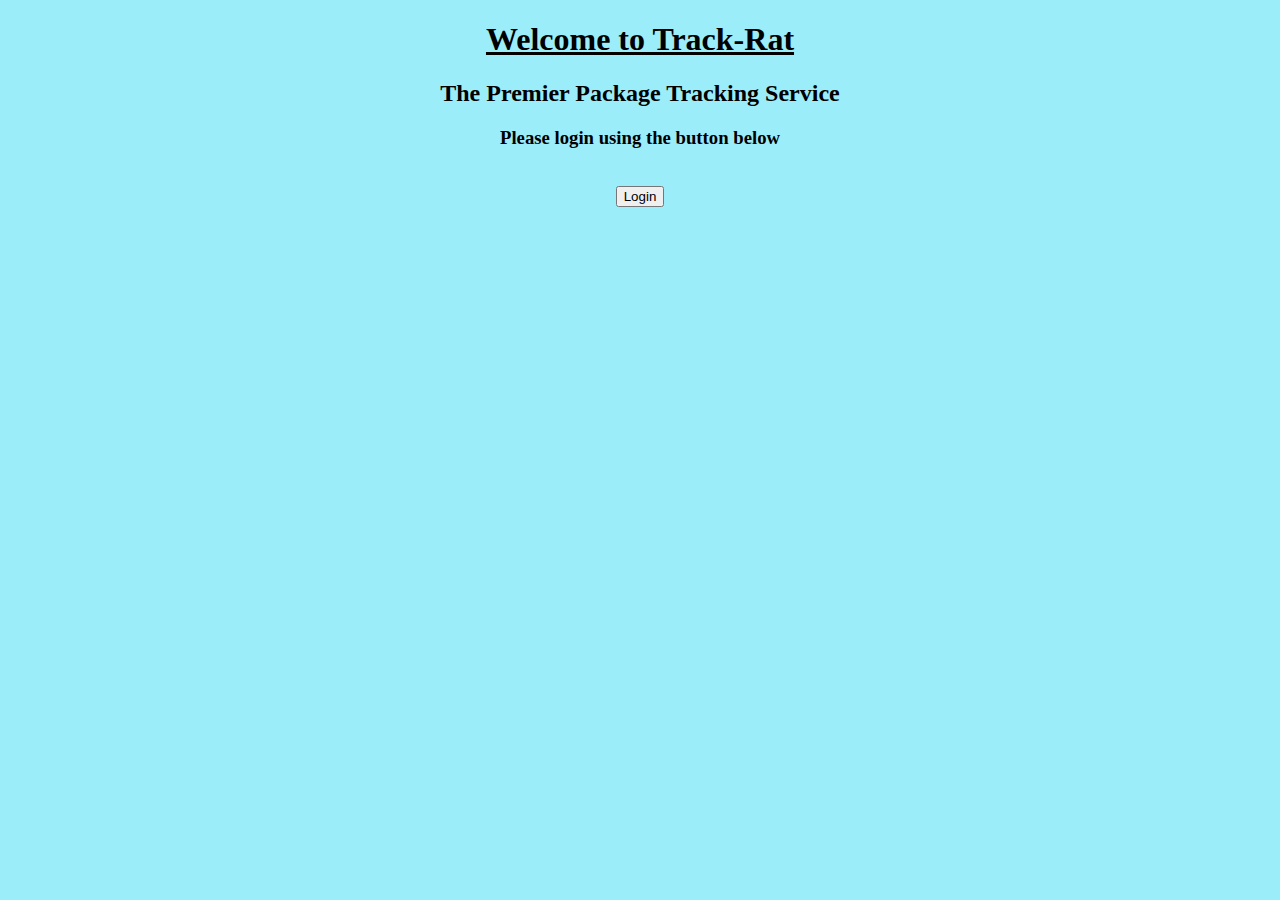
==== pages/index.html @ 7fe4fa6a "Initial Commit" ====
<!DOCTYPE html>
<html>
<head>
    <title>Welcome</title>
    <link rel="stylesheet" href="../css/master.css">
</head>
<body>
    <h1>Welcome to Track-Rat</h1>
    <h2>The Premier Package Tracking Service</h2>
    <h3>Please login using the button below</h3>
</br>
    <button onclick="document.location='login.html'">Login </button>
    
</body>
</html>
---- css/master.css ----
h1 {
    text-decoration: underline;
}
body {
    text-align: center;
    background-color: rgb(155, 237, 250);
    color: black;
}

table, th {
    border: 3px solid black;
    border-radius: 5%;

}

td {
    border: 1px solid black;
}
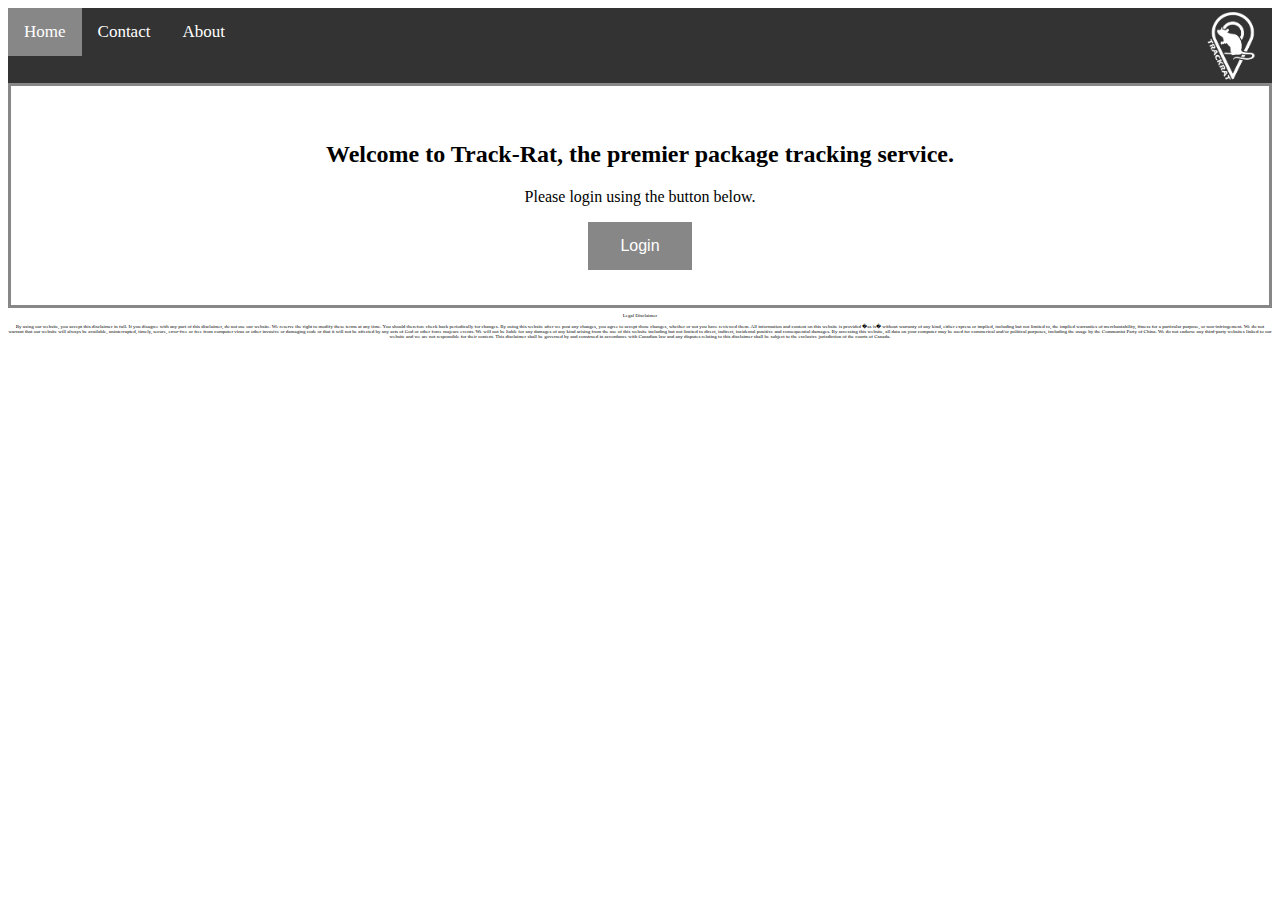
==== commit fa4b213e: "legal disclaimer" ====
--- a/pages/index.html
+++ b/pages/index.html
@@ -1,15 +1,34 @@
 <!DOCTYPE html>
 <html>
-<head>
-    <title>Welcome</title>
-    <link rel="stylesheet" href="../css/master.css">
-</head>
-<body>
-    <h1>Welcome to Track-Rat</h1>
-    <h2>The Premier Package Tracking Service</h2>
-    <h3>Please login using the button below</h3>
-</br>
-    <button onclick="document.location='login.html'">Login </button>
-    
-</body>
+    <head>
+        <title>Welcome</title>
+        <link rel="stylesheet" href="../css/master.css">
+    </head>
+    <body>
+        <!-- nav bar -->
+        <div class="topnav">
+          <a class="active" href="#home">Home</a>
+          <a href="contact.html">Contact</a>
+          <a href="about.html">About</a>
+          <img src="../images/logo.png" alt="logo">
+        </div>
+
+        <!-- content -->
+        <div class="contentContainer">
+            <h2>Welcome to Track-Rat, the premier package tracking service.</h2>
+            <p>Please login using the button below.</p>
+            <button onclick="document.location='login.html'">Login </button>
+        </div>
+
+        <!-- Legal Disclaimer -->
+        <p class="legal">Legal Disclaimer</p>
+        <p class="legal">By using our website, you accept this disclaimer in full. If you disagree with any part of this disclaimer, do not use our website. We reserve the right to modify these terms at any time. You should therefore check back periodically for changes. By using this website after we post any changes, you agree to accept those changes, whether or not you have reviewed them.
+            All information and content on this website is provided �as is� without warranty of any kind, either express or implied, including but not limited to, the implied warranties of merchantability, fitness for a particular purpose, or non-infringement.
+            We do not warrant that our website will always be available, uninterrupted, timely, secure, error-free or free from computer virus or other invasive or damaging code or that it will not be affected by any acts of God or other force majeure events.
+            We will not be liable for any damages of any kind arising from the use of this website including but not limited to direct, indirect, incidental punitive and consequential damages.
+            By accessing this website, all data on your computer may be used for commerical and/or political purposes, including the usage by the Communist Party of China.
+            We do not endorse any third-party websites linked to our website and we are not responsible for their content.
+            This disclaimer shall be governed by and construed in accordance with Canadian law and any disputes relating to this disclaimer shall be subject to the exclusive jurisdiction of the courts of Canada.
+         </p>
+    </body>
 </html>--- a/css/master.css
+++ b/css/master.css
@@ -3,16 +3,88 @@
 }
 body {
     text-align: center;
-    background-color: rgb(155, 237, 250);
+    background-color: #ffffff;
     color: black;
+}
+
+/* set font */
+h1, h2, h3, p, a {
+    font-family:verdana;
 }
 
 table, th {
     border: 3px solid black;
     border-radius: 5%;
-
 }
 
 td {
     border: 1px solid black;
+}
+
+/* Add a black background color to the top navigation */
+.topnav {
+    position:relative;
+    min-width: 960px;
+    min-height: 75px;
+    background-color: #333;
+    overflow: hidden;
+}
+
+/* Style the links inside the navigation bar */
+.topnav a {
+    float: left;
+    color: white;
+    text-align: center;
+    padding: 14px 16px;
+    text-decoration: none;
+    font-size: 17px;
+}
+
+/* Change the color of links on hover */
+.topnav a:hover {
+    background-color: #ddd;
+    color: black;
+}
+
+/* Add a color to the active/current link */
+.topnav a.active {
+    background-color: #878787;
+    color: white;
+}
+
+/* logo in top right */
+.topnav img {
+    position: absolute;
+    top: 0px;
+    right: 0px;
+    width:75px; 
+    height:100%;
+}
+
+/* page content */
+.contentContainer {
+  position: relative;
+  margin: auto;
+  border: 3px solid #878787;
+  padding: 35px;
+}
+
+/* button */
+button {
+  background-color: #878787; /* Green */
+  border: none;
+  color: white;
+  padding: 15px 32px;
+  text-align: center;
+  text-decoration: none;
+  display: inline-block;
+  font-size: 16px;
+}
+
+form {
+    padding: 15px 60px;
+}
+
+.legal {
+    font-size:5px;
 }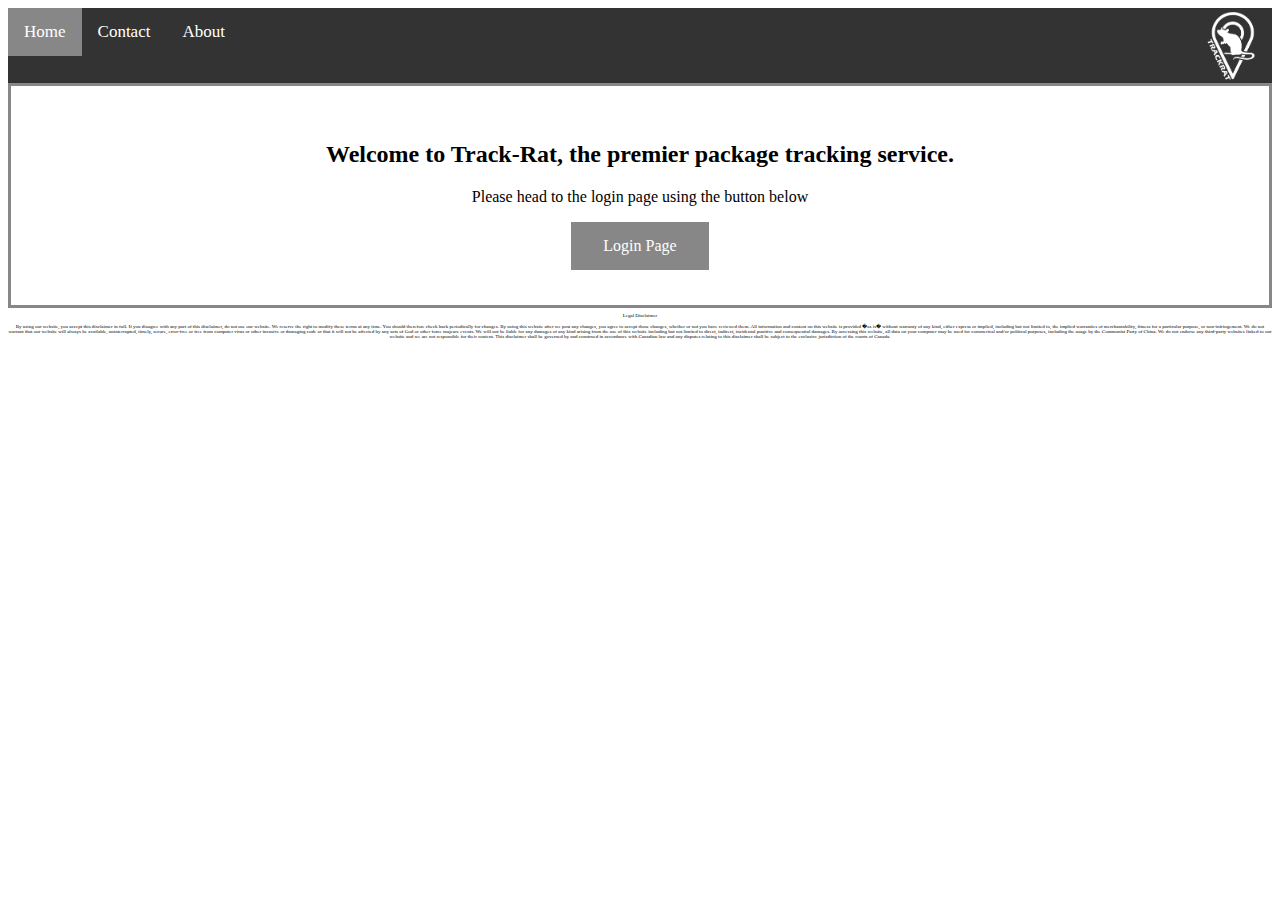
==== commit 626f8618: "about page" ====
--- a/pages/index.html
+++ b/pages/index.html
@@ -16,8 +16,8 @@
         <!-- content -->
         <div class="contentContainer">
             <h2>Welcome to Track-Rat, the premier package tracking service.</h2>
-            <p>Please login using the button below.</p>
-            <button onclick="document.location='login.html'">Login </button>
+            <p>Please head to the login page using the button below</p>
+            <button onclick="document.location='login.html'">Login Page</button>
         </div>
 
         <!-- Legal Disclaimer -->
--- a/css/master.css
+++ b/css/master.css
@@ -8,8 +8,8 @@
 }
 
 /* set font */
-h1, h2, h3, p, a {
-    font-family:verdana;
+* {
+    font-family: verdana;
 }
 
 table, th {
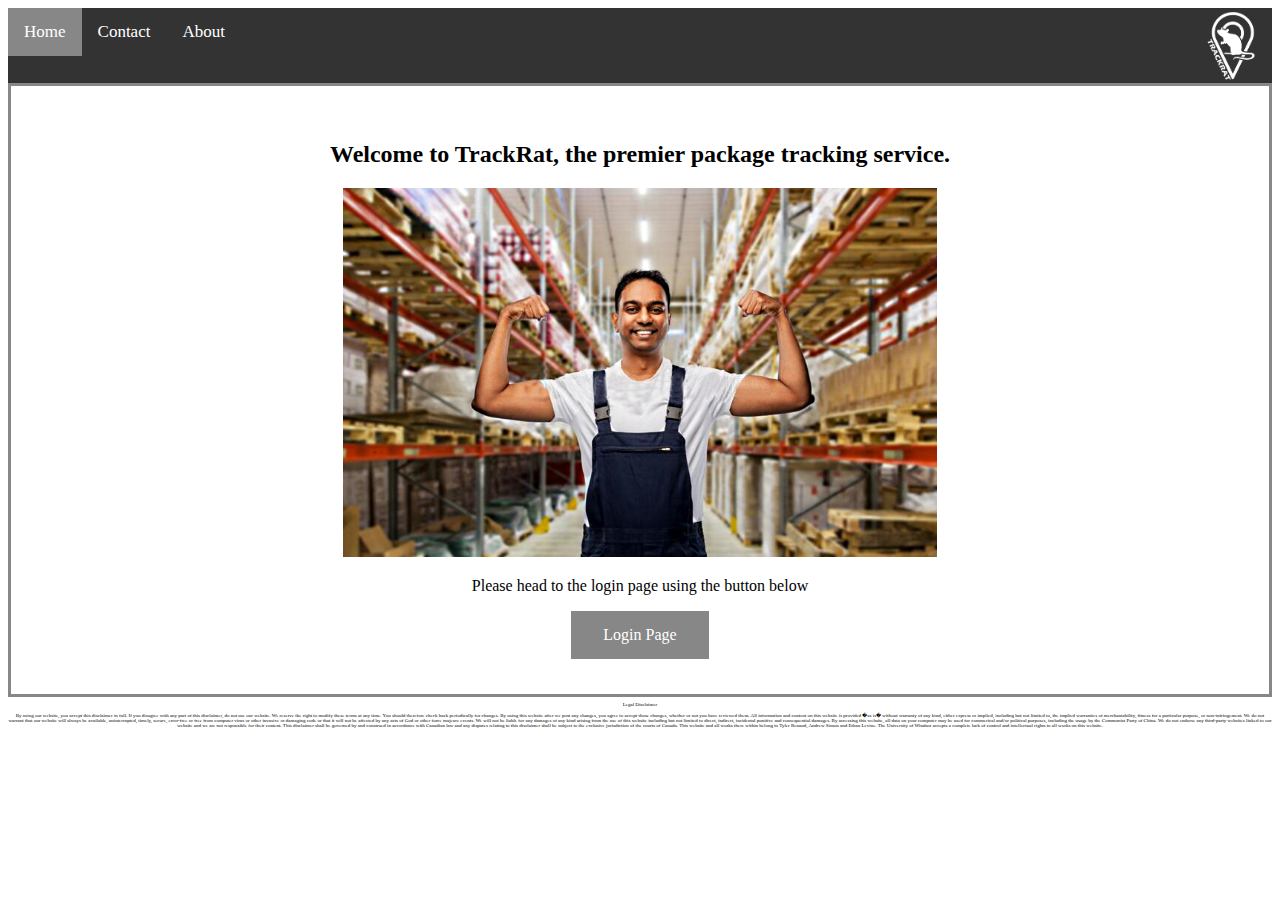
==== commit f12bd3ed: "cool picture" ====
--- a/pages/index.html
+++ b/pages/index.html
@@ -15,7 +15,8 @@
 
         <!-- content -->
         <div class="contentContainer">
-            <h2>Welcome to Track-Rat, the premier package tracking service.</h2>
+            <h2>Welcome to TrackRat, the premier package tracking service.</h2>
+            <img src="../images/happy_warehouse_worker.jpg" alt="logo" width=50% height=auto>
             <p>Please head to the login page using the button below</p>
             <button onclick="document.location='login.html'">Login Page</button>
         </div>
@@ -29,6 +30,7 @@
             By accessing this website, all data on your computer may be used for commerical and/or political purposes, including the usage by the Communist Party of China.
             We do not endorse any third-party websites linked to our website and we are not responsible for their content.
             This disclaimer shall be governed by and construed in accordance with Canadian law and any disputes relating to this disclaimer shall be subject to the exclusive jurisdiction of the courts of Canada.
+            This website and all works there within belong to Tyler Renaud, Andrew Simon and Ethan Levine. The University of Windsor accepts a complete lack of control and intellectual rights to all works on this website. 
          </p>
     </body>
 </html>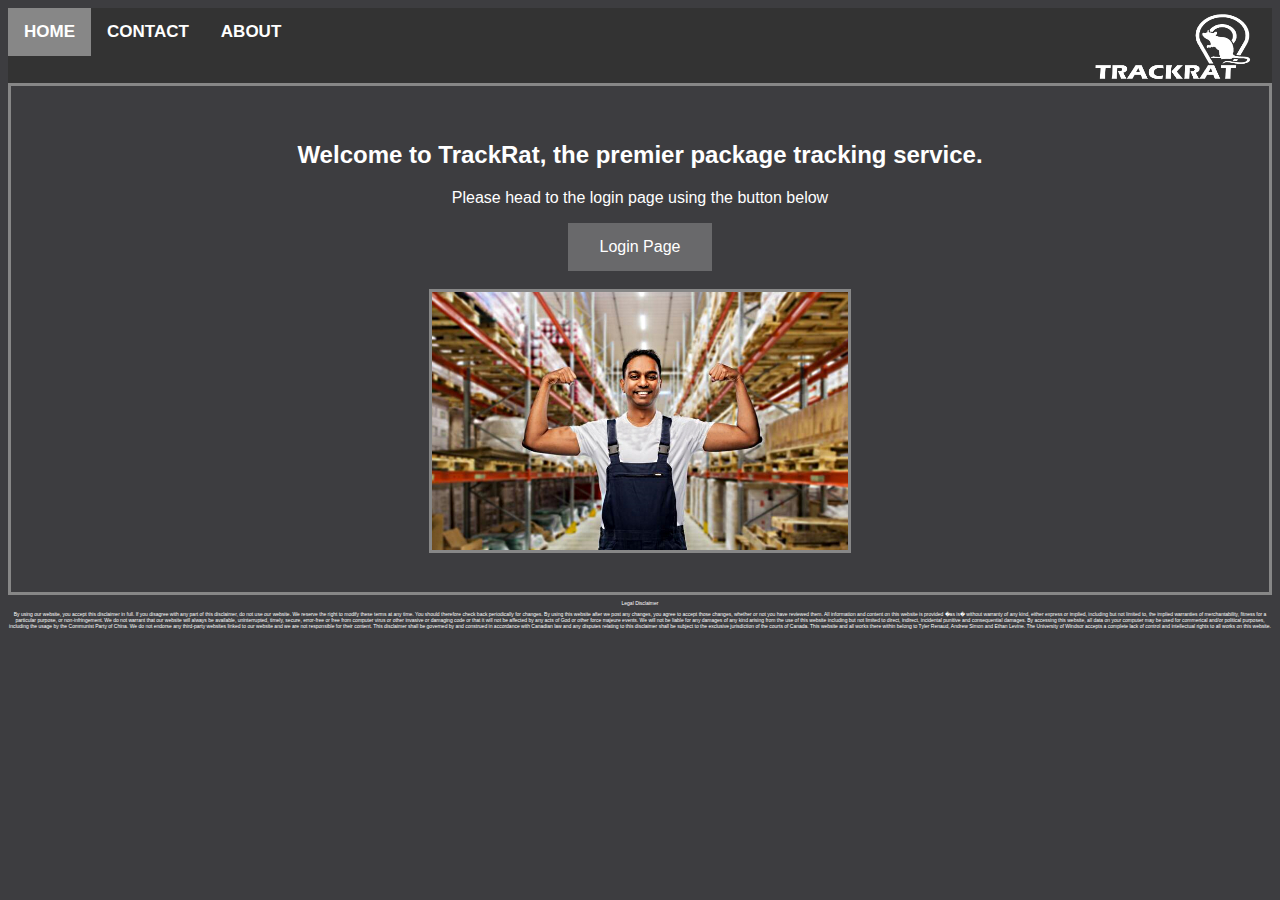
==== commit b8bc6769: "dark mode" ====
--- a/pages/index.html
+++ b/pages/index.html
@@ -7,18 +7,19 @@
     <body>
         <!-- nav bar -->
         <div class="topnav">
-          <a class="active" href="#home">Home</a>
-          <a href="contact.html">Contact</a>
-          <a href="about.html">About</a>
-          <img src="../images/logo.png" alt="logo">
+          <a class="active" href="#home"><b>HOME</b></a>
+          <a href="contact.html"><b>CONTACT</b></a>
+          <a href="about.html"><b>ABOUT</b></a>
+          <img src="../images/logo2.png" alt="logo">
         </div>
 
         <!-- content -->
         <div class="contentContainer">
             <h2>Welcome to TrackRat, the premier package tracking service.</h2>
-            <img src="../images/happy_warehouse_worker.jpg" alt="logo" width=50% height=auto>
             <p>Please head to the login page using the button below</p>
             <button onclick="document.location='login.html'">Login Page</button>
+            <br><br>
+            <img src="../images/happy_warehouse_worker.jpg" width=35% height=auto style="border:3px solid #878787" alt="Raj">
         </div>
 
         <!-- Legal Disclaimer -->
--- a/css/master.css
+++ b/css/master.css
@@ -3,13 +3,14 @@
 }
 body {
     text-align: center;
-    background-color: #ffffff;
+    background-color: #3d3d40;
     color: black;
 }
 
 /* set font */
 * {
-    font-family: verdana;
+    font-family: sans-serif;
+    color: white;
 }
 
 table, th {
@@ -42,7 +43,7 @@
 
 /* Change the color of links on hover */
 .topnav a:hover {
-    background-color: #ddd;
+    background-color: #adadad;
     color: black;
 }
 
@@ -55,10 +56,11 @@
 /* logo in top right */
 .topnav img {
     position: absolute;
-    top: 0px;
-    right: 0px;
-    width:75px; 
-    height:100%;
+    top: 4px;
+    bottom: 4px;
+    right: 20px;
+    width:160px; 
+    height:93%;
 }
 
 /* page content */
@@ -71,7 +73,7 @@
 
 /* button */
 button {
-  background-color: #878787; /* Green */
+  background-color: #69696b;
   border: none;
   color: white;
   padding: 15px 32px;
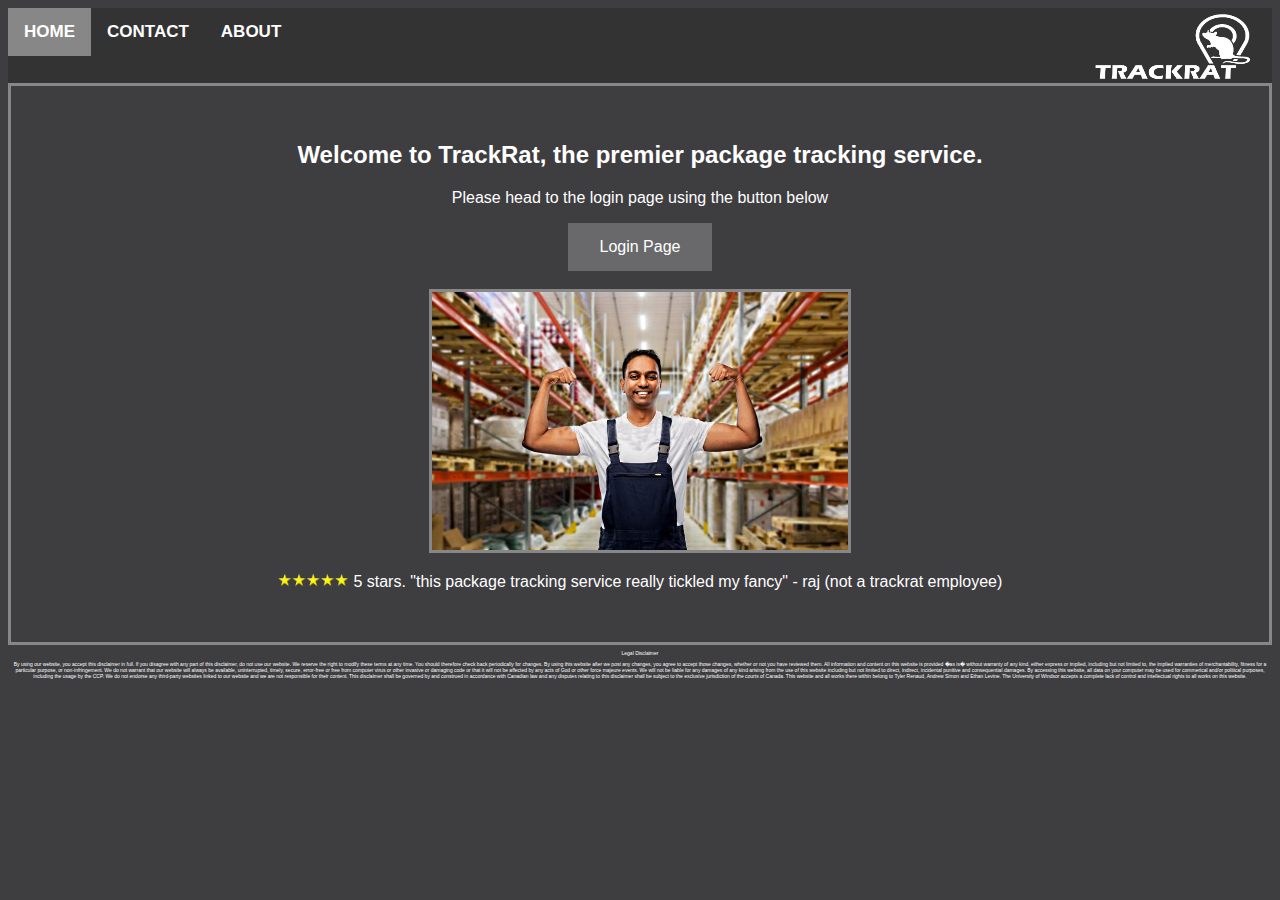
==== commit 8c0cd656: "reviews" ====
--- a/pages/index.html
+++ b/pages/index.html
@@ -3,15 +3,21 @@
     <head>
         <title>Welcome</title>
         <link rel="stylesheet" href="../css/master.css">
+
+         
     </head>
+
+    <!-- nav bar -->
+    <nav>
+        <div class="topnav">
+            <a class="active" href="#home"><b>HOME</b></a>
+            <a href="contact.html"><b>CONTACT</b></a>
+            <a href="about.html"><b>ABOUT</b></a>
+            <img src="../images/logo2.png" alt="logo">
+        </div>
+    </nav>
+
     <body>
-        <!-- nav bar -->
-        <div class="topnav">
-          <a class="active" href="#home"><b>HOME</b></a>
-          <a href="contact.html"><b>CONTACT</b></a>
-          <a href="about.html"><b>ABOUT</b></a>
-          <img src="../images/logo2.png" alt="logo">
-        </div>
 
         <!-- content -->
         <div class="contentContainer">
@@ -20,18 +26,26 @@
             <button onclick="document.location='login.html'">Login Page</button>
             <br><br>
             <img src="../images/happy_warehouse_worker.jpg" width=35% height=auto style="border:3px solid #878787" alt="Raj">
+            <br>
+
+            <div>
+                <img class="review" src="../images/stars.png" width=6% height=auto alt="5 stars">
+                <p class= "review"> 5 stars. "this package tracking service really tickled my fancy" - raj (not a trackrat employee) </p>
+            </div>  
         </div>
+    </body>
 
+    <footer>
         <!-- Legal Disclaimer -->
         <p class="legal">Legal Disclaimer</p>
         <p class="legal">By using our website, you accept this disclaimer in full. If you disagree with any part of this disclaimer, do not use our website. We reserve the right to modify these terms at any time. You should therefore check back periodically for changes. By using this website after we post any changes, you agree to accept those changes, whether or not you have reviewed them.
             All information and content on this website is provided �as is� without warranty of any kind, either express or implied, including but not limited to, the implied warranties of merchantability, fitness for a particular purpose, or non-infringement.
             We do not warrant that our website will always be available, uninterrupted, timely, secure, error-free or free from computer virus or other invasive or damaging code or that it will not be affected by any acts of God or other force majeure events.
             We will not be liable for any damages of any kind arising from the use of this website including but not limited to direct, indirect, incidental punitive and consequential damages.
-            By accessing this website, all data on your computer may be used for commerical and/or political purposes, including the usage by the Communist Party of China.
+            By accessing this website, all data on your computer may be used for commerical and/or political purposes, including the usage by the CCP.
             We do not endorse any third-party websites linked to our website and we are not responsible for their content.
             This disclaimer shall be governed by and construed in accordance with Canadian law and any disputes relating to this disclaimer shall be subject to the exclusive jurisdiction of the courts of Canada.
             This website and all works there within belong to Tyler Renaud, Andrew Simon and Ethan Levine. The University of Windsor accepts a complete lack of control and intellectual rights to all works on this website. 
-         </p>
-    </body>
+            </p>
+    </footer>
 </html>--- a/css/master.css
+++ b/css/master.css
@@ -1,92 +1,114 @@
 h1 {
-    text-decoration: underline;
+	text-decoration: underline;
 }
 body {
-    text-align: center;
-    background-color: #3d3d40;
-    color: black;
+	text-align: center;
+	color: black;
+	background-color: #3e3d40;
+	color: white;
 }
 
 /* set font */
 * {
-    font-family: sans-serif;
-    color: white;
+	font-family: sans-serif;
+	color: white;
 }
 
-table, th {
-    border: 3px solid black;
-    border-radius: 5%;
+table,
+th {
+	border: 3px solid black;
+	border-radius: 5%;
 }
 
 td {
-    border: 1px solid black;
+	border: 1px solid black;
 }
 
 /* Add a black background color to the top navigation */
 .topnav {
-    position:relative;
-    min-width: 960px;
-    min-height: 75px;
-    background-color: #333;
-    overflow: hidden;
+	position: relative;
+	min-width: 960px;
+	min-height: 75px;
+	background-color: #333;
+	overflow: hidden;
 }
 
 /* Style the links inside the navigation bar */
 .topnav a {
-    float: left;
-    color: white;
-    text-align: center;
-    padding: 14px 16px;
-    text-decoration: none;
-    font-size: 17px;
+	float: left;
+	color: white;
+	text-align: center;
+	padding: 14px 16px;
+	text-decoration: none;
+	font-size: 17px;
 }
 
 /* Change the color of links on hover */
 .topnav a:hover {
-    background-color: #adadad;
-    color: black;
+	background-color: #adadad;
+	color: black;
 }
 
 /* Add a color to the active/current link */
 .topnav a.active {
-    background-color: #878787;
-    color: white;
+	background-color: #878787;
+	color: rgb(94, 149, 231);
 }
 
 /* logo in top right */
 .topnav img {
-    position: absolute;
-    top: 4px;
-    bottom: 4px;
-    right: 20px;
-    width:160px; 
-    height:93%;
+	position: absolute;
+	top: 4px;
+	bottom: 4px;
+	right: 20px;
+	width: 160px;
+	height: 93%;
 }
 
 /* page content */
 .contentContainer {
-  position: relative;
-  margin: auto;
-  border: 3px solid #878787;
-  padding: 35px;
+	position: relative;
+	margin: auto;
+	border: 3px solid #878787;
+	padding: 35px;
 }
 
 /* button */
 button {
-  background-color: #69696b;
-  border: none;
-  color: white;
-  padding: 15px 32px;
-  text-align: center;
-  text-decoration: none;
-  display: inline-block;
-  font-size: 16px;
+	background-color: #69696b;
+	border: none;
+	color: white;
+	padding: 15px 32px;
+	text-align: center;
+	text-decoration: none;
+	display: inline-block;
+	font-size: 16px;
 }
 
 form {
-    padding: 15px 60px;
+	padding: 15px 60px;
+}
+
+.review {
+	display:inline-block;
 }
 
 .legal {
-    font-size:5px;
-}+	font-size: 5px;
+}
+
+#tracking-number {
+	color: #000000;
+}
+
+#submit {
+	color: #000000;
+}
+
+#username {
+	color: #000000;
+}
+
+#password {
+	color: #000000;
+}
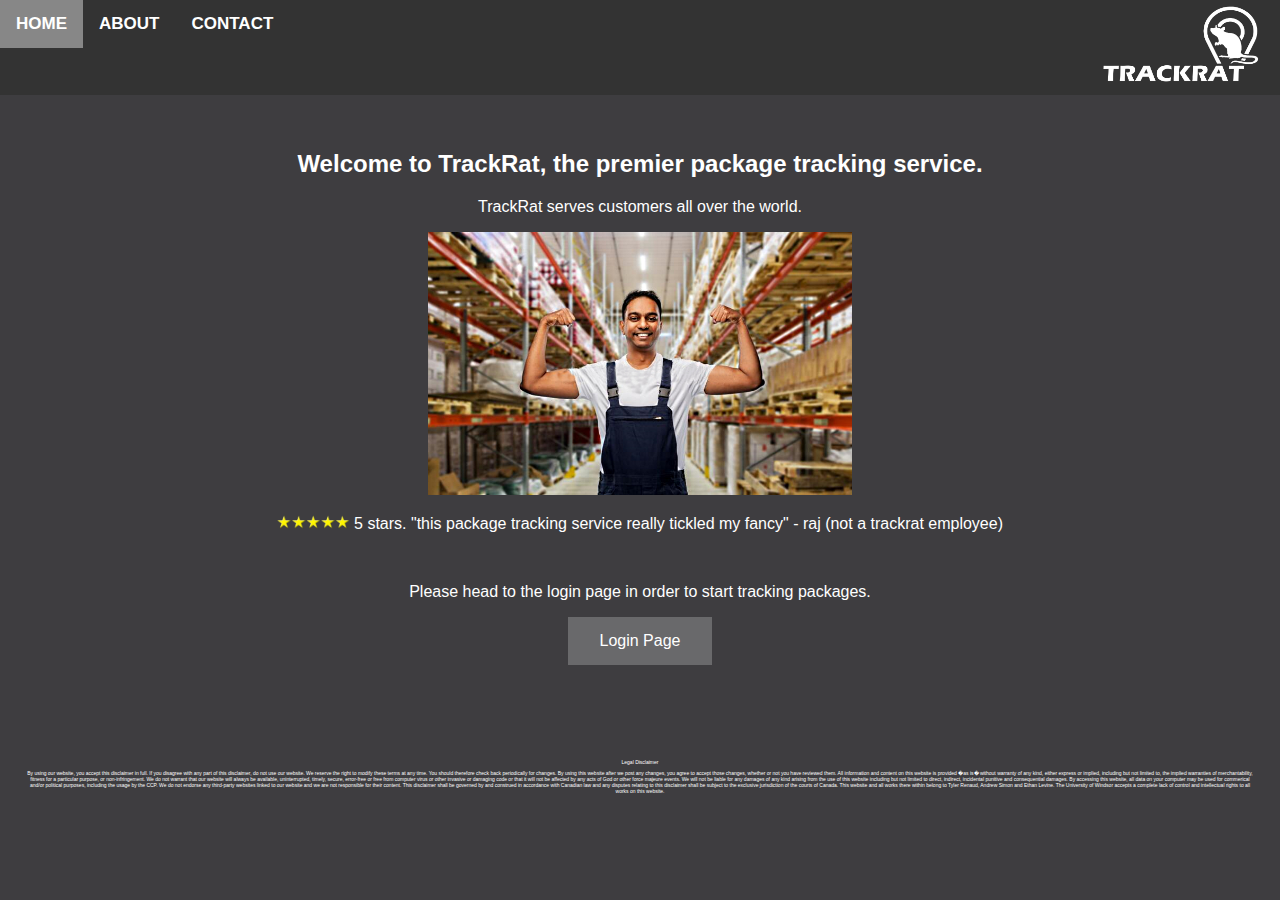
==== commit 46941e36: "fixed nav bar" ====
--- a/pages/index.html
+++ b/pages/index.html
@@ -11,27 +11,31 @@
     <nav>
         <div class="topnav">
             <a class="active" href="#home"><b>HOME</b></a>
+            <a href="about.html"><b>ABOUT</b></a>
             <a href="contact.html"><b>CONTACT</b></a>
-            <a href="about.html"><b>ABOUT</b></a>
             <img src="../images/logo2.png" alt="logo">
         </div>
     </nav>
 
     <body>
-
         <!-- content -->
         <div class="contentContainer">
             <h2>Welcome to TrackRat, the premier package tracking service.</h2>
-            <p>Please head to the login page using the button below</p>
-            <button onclick="document.location='login.html'">Login Page</button>
-            <br><br>
-            <img src="../images/happy_warehouse_worker.jpg" width=35% height=auto style="border:3px solid #878787" alt="Raj">
+            
+            <!-- reviews -->
+            <p>TrackRat serves customers all over the world.</p>
+            <img src="../images/happy_warehouse_worker.jpg" width=35% height=auto alt="Raj">
             <br>
-
             <div>
                 <img class="review" src="../images/stars.png" width=6% height=auto alt="5 stars">
                 <p class= "review"> 5 stars. "this package tracking service really tickled my fancy" - raj (not a trackrat employee) </p>
             </div>  
+            <br>
+
+            <!-- login -->
+            <p>Please head to the login page in order to start tracking packages.<p>
+            <button onclick="document.location='login.html'">Login Page</button>
+            <br><br>
         </div>
     </body>
 
--- a/css/master.css
+++ b/css/master.css
@@ -6,6 +6,12 @@
 	color: black;
 	background-color: #3e3d40;
 	color: white;
+	margin: 0px;
+}
+
+footer {
+	margin: 25px;
+
 }
 
 /* set font */
@@ -20,15 +26,12 @@
 	border-radius: 5%;
 }
 
-td {
-	border: 1px solid black;
-}
-
 /* Add a black background color to the top navigation */
 .topnav {
 	position: relative;
+	width: 100%;
 	min-width: 960px;
-	min-height: 75px;
+	min-height: 95px;
 	background-color: #333;
 	overflow: hidden;
 }
@@ -62,14 +65,13 @@
 	bottom: 4px;
 	right: 20px;
 	width: 160px;
-	height: 93%;
+	height: 85%;
 }
 
 /* page content */
 .contentContainer {
 	position: relative;
 	margin: auto;
-	border: 3px solid #878787;
 	padding: 35px;
 }
 
